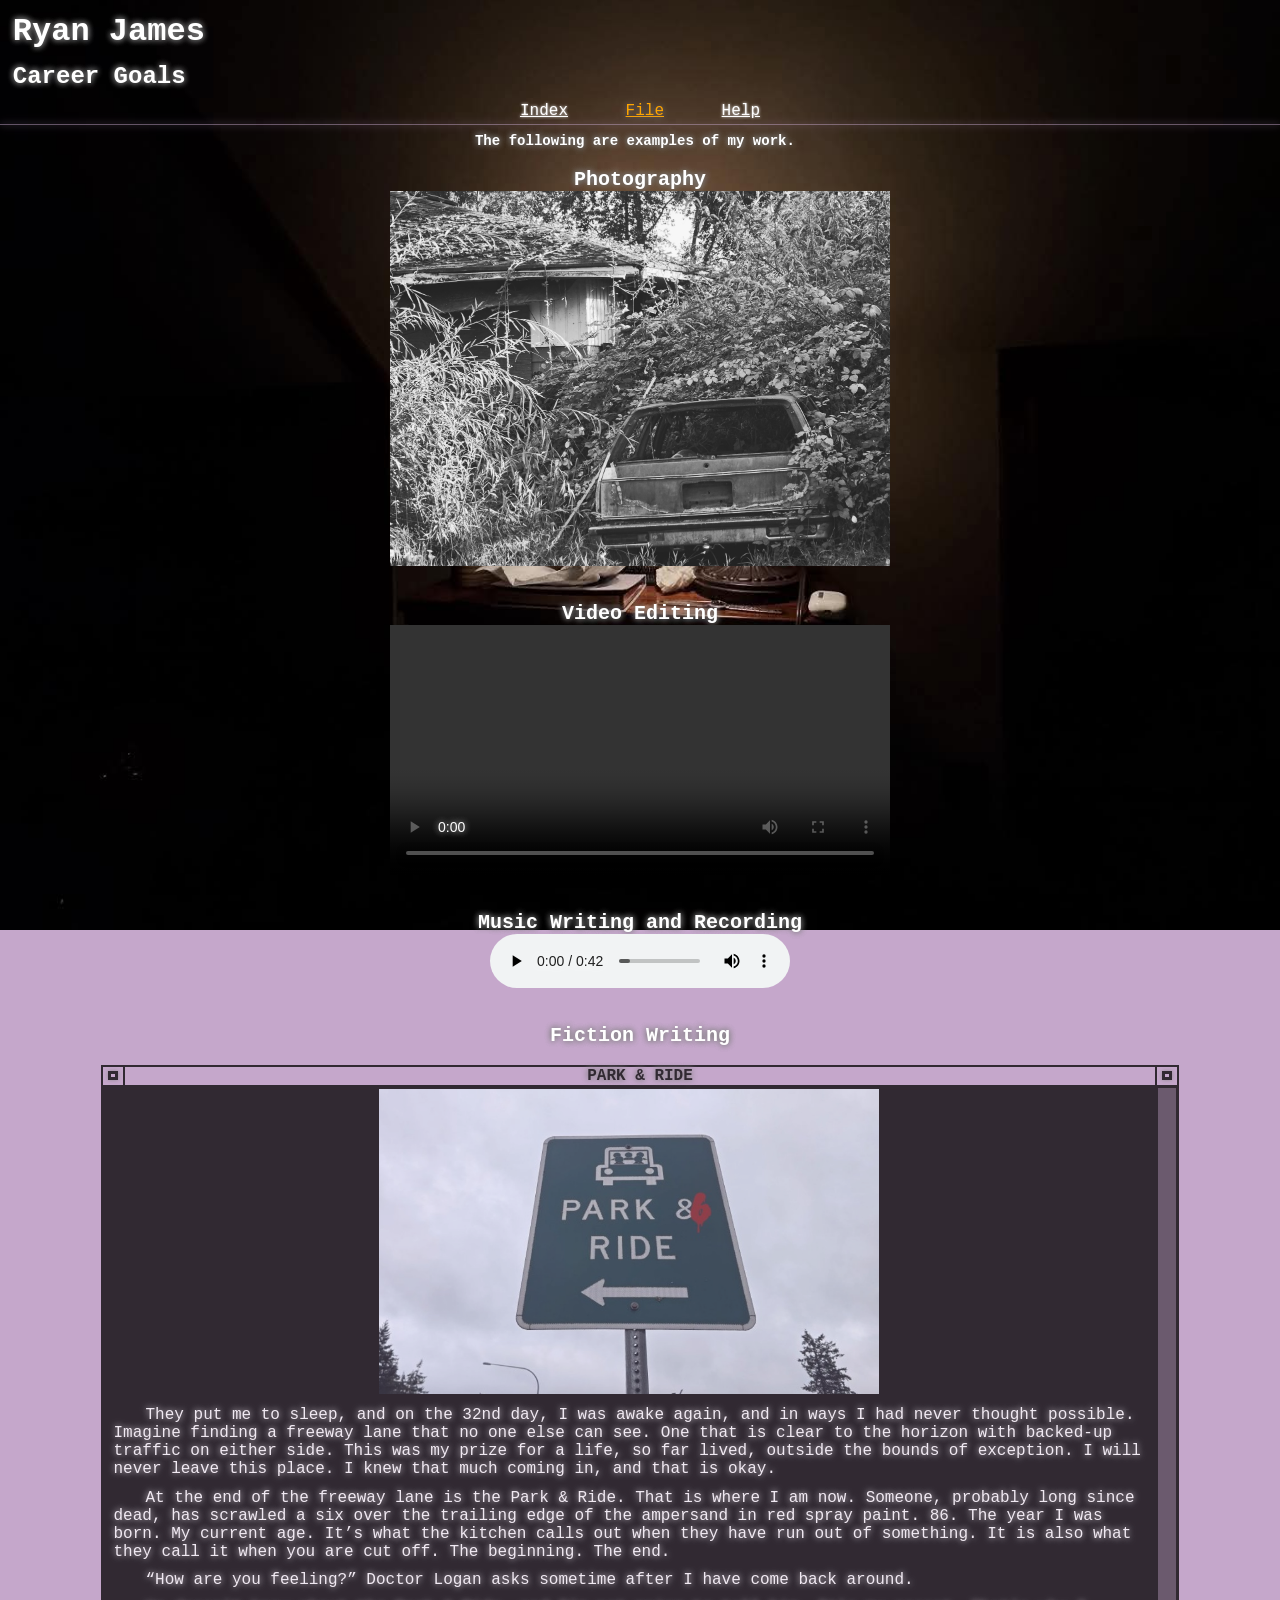
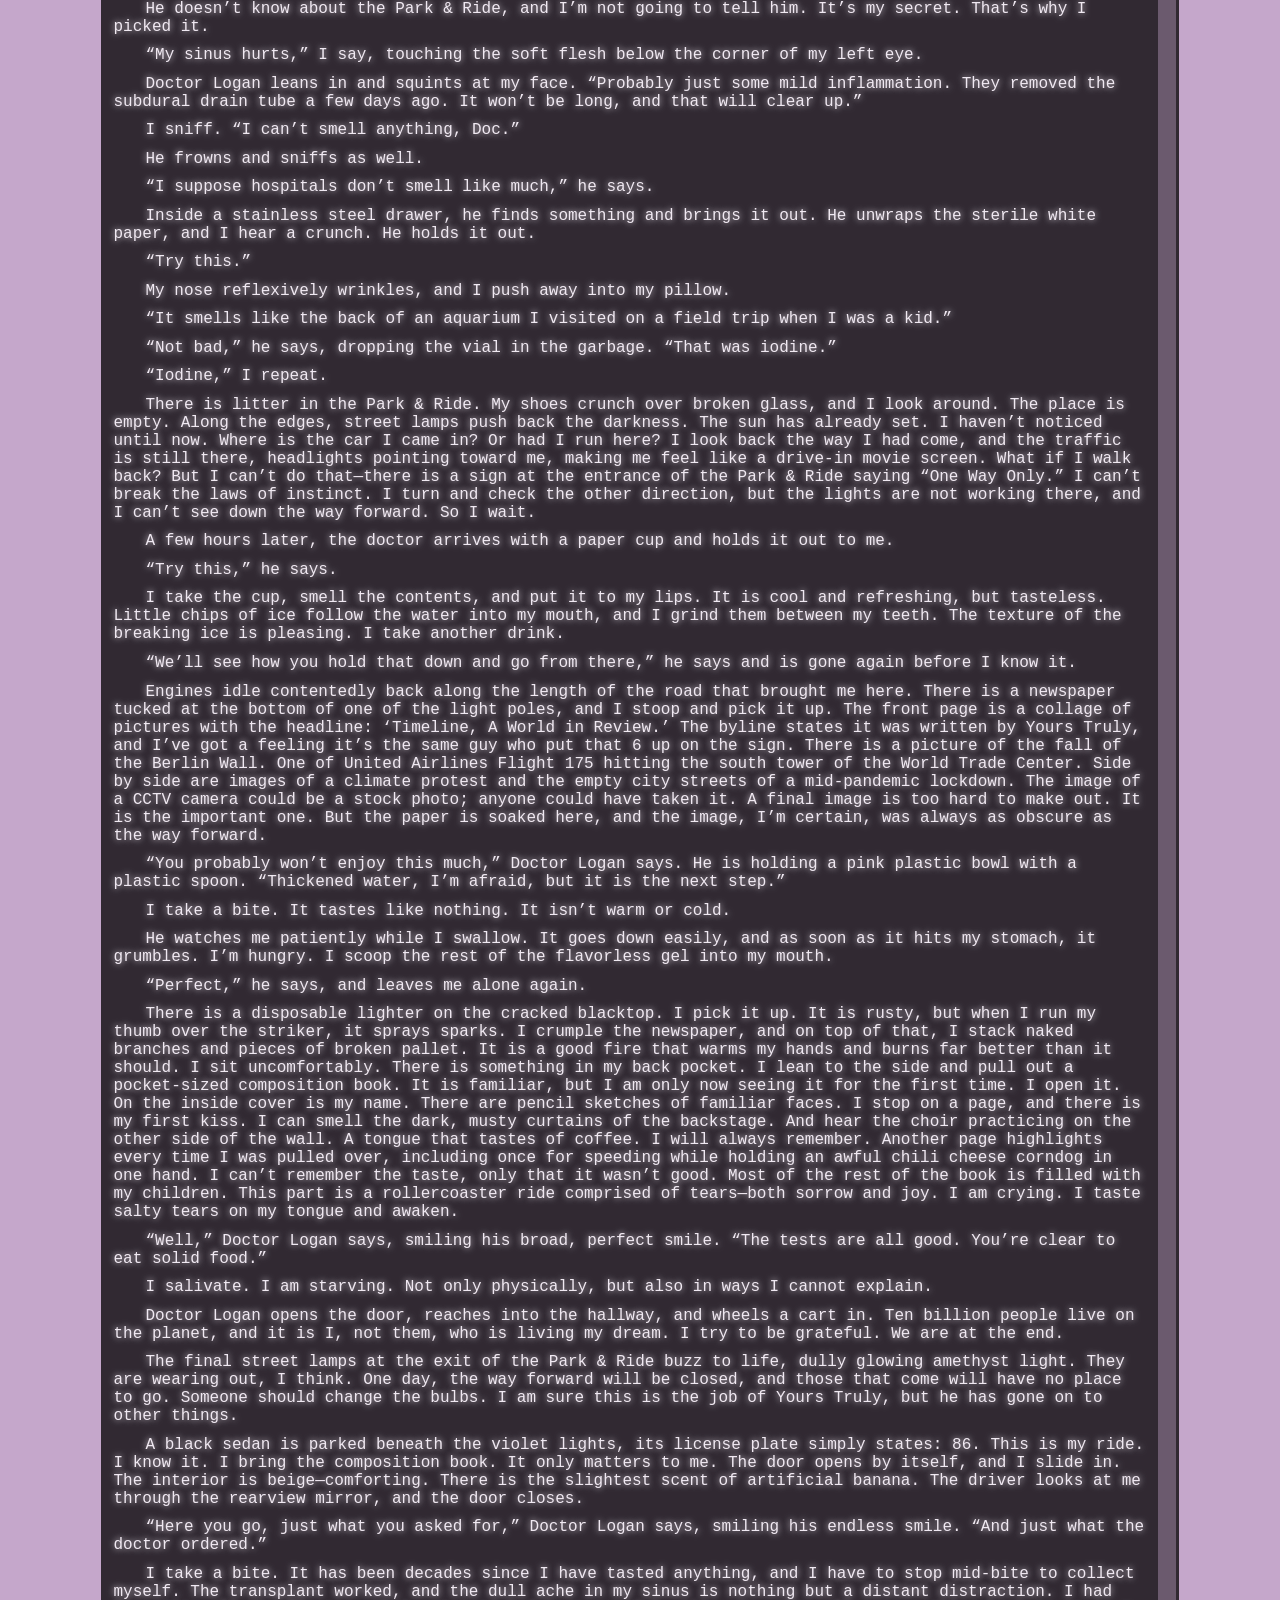
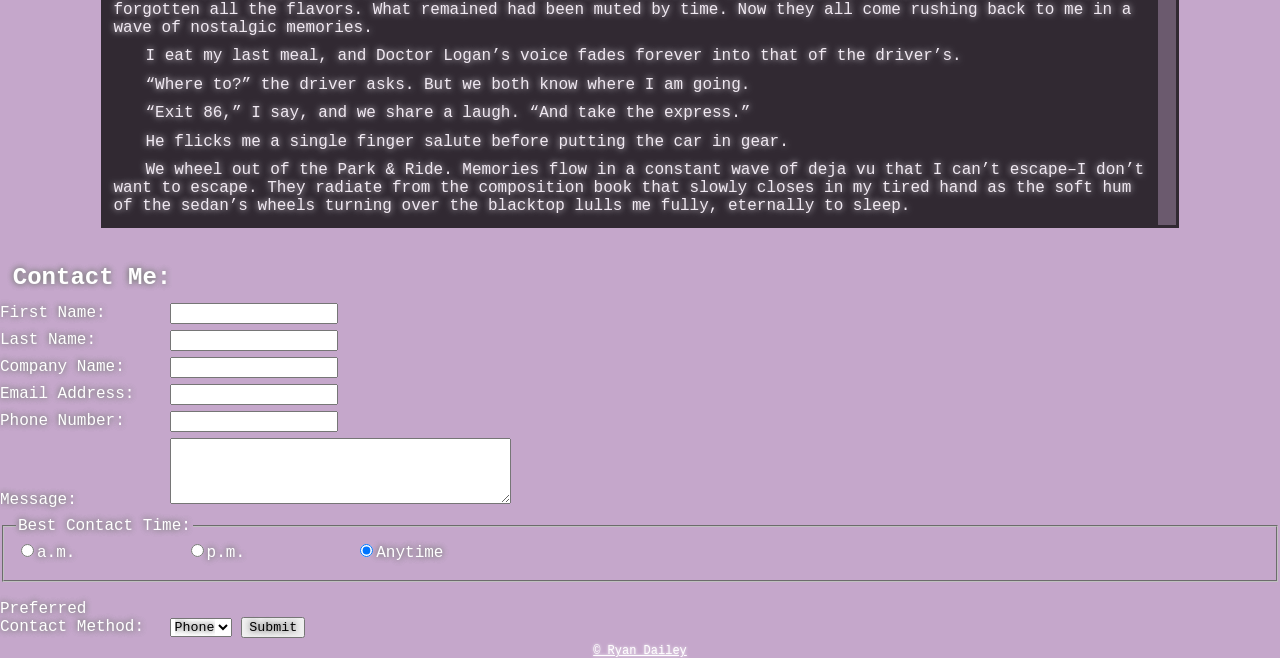
==== file.html @ 660fe062 "Add files via upload" ====
<!DOCTYPE html>
<html lang="en">
	<head>
		<meta charset="UTF-8">
		<meta name="viewport" content="width=device-width, initial-scale=1.0">
		<title>File</title>
		<link rel="stylesheet" href="styles_file.css">
	</head>
	<body>
	<header>
		<h1>Ryan James</h1>
	</header>
		<h2>Career Goals</h2>
				<nav>

				<a href="index.html">Index</a>
				<a href="file.html" class="active">File</a>
				<a href="reui.png">Help</a>
				</nav>
					<hr>
	<main>
	
	<article><div><h3>The following are examples of my work. &nbsp</h3></div></article>
	
	<h4>Photography</h4>
		<img src="witw.jpg" width="500" alt="Broken down car in weeds beside a derelict house">
	<br><br>
	
	
	<h4 class="video-title">Video Editing</h4>
	<video width="500" controls loop>
		<source src="littletrex.mp4" type="video/mp4">
		Your browser does not support this video tag.
		</video>
	
	<br><br>
	<h4>Music Writing and Recording</h4>
	<audio controls>
	<source src="rally.wav" type="audio/wav">
	Your browser does not support the audio element.
	</audio>
	
	<br><br>
	<h4>Fiction Writing</h4>
	<table id="fiction">
	
			<tr class="color">
			<th class="size">
				<div class="interface"></div>
			</th>

			<th class="color">
PARK & RIDE
			</th>
			<th class="size">
				<div class="interface"></div>
			</th>
		</tr>
		<tr>
<td colspan="2"></td>
			<td class="tableaccent" rowspan="3">
			</td>
</tr>

<tr><td colspan="2">
	<img src="par.jpg" width="500" style="display:block; margin:auto;" alt="A park and ride sign with a 6 spray painted over the trailing edge of the ampersand">			</td>
		<tr>
			<td colspan="2">
<p>They put me to sleep, and on the 32nd day, I was awake again, and in ways I had never thought possible. Imagine finding a freeway lane that no one else can see. One that is clear to the horizon with backed-up traffic on either side. This was my prize for a life, so far lived, outside the bounds of exception. I will never leave this place. I knew that much coming in, and that is okay.</p>
<p>At the end of the freeway lane is the Park & Ride. That is where I am now. Someone, probably long since dead, has scrawled a six over the trailing edge of the ampersand in red spray paint. 86. The year I was born. My current age. It’s what the kitchen calls out when they have run out of something. It is also what they call it when you are cut off. The beginning. The end.</p>
<p>“How are you feeling?” Doctor Logan asks sometime after I have come back around.</p>
<p>He doesn’t know about the Park & Ride, and I’m not going to tell him. It’s my secret. That’s why I picked it.</p>
<p>“My sinus hurts,” I say, touching the soft flesh below the corner of my left eye.</p>
<p>Doctor Logan leans in and squints at my face. “Probably just some mild inflammation. They removed the subdural drain tube a few days ago. It won’t be long, and that will clear up.”</p>
<p>I sniff. “I can’t smell anything, Doc.”</p>
<p>He frowns and sniffs as well.</p>
<p>“I suppose hospitals don’t smell like much,” he says.</p>
<p>Inside a stainless steel drawer, he finds something and brings it out. He unwraps the sterile white paper, and I hear a crunch. He holds it out.</p>
<p>“Try this.”</p>
<p>My nose reflexively wrinkles, and I push away into my pillow.</p>
<p>“It smells like the back of an aquarium I visited on a field trip when I was a kid.”</p>
<p>“Not bad,” he says, dropping the vial in the garbage. “That was iodine.”</p>
<p>“Iodine,” I repeat.</p>
<p>There is litter in the Park & Ride. My shoes crunch over broken glass, and I look around. The place is empty. Along the edges, street lamps push back the darkness. The sun has already set. I haven’t noticed until now. Where is the car I came in? Or had I run here? I look back the way I had come, and the traffic is still there, headlights pointing toward me, making me feel like a drive-in movie screen. What if I walk back? But I can’t do that—there is a sign at the entrance of the Park & Ride saying “One Way Only.” I can’t break the laws of instinct. I turn and check the other direction, but the lights are not working there, and I can’t see down the way forward. So I wait.</p>
<p>A few hours later, the doctor arrives with a paper cup and holds it out to me.</p>
<p>“Try this,” he says.</p>
<p>I take the cup, smell the contents, and put it to my lips. It is cool and refreshing, but tasteless. Little chips of ice follow the water into my mouth, and I grind them between my teeth. The texture of the breaking ice is pleasing. I take another drink.</p>
<p>“We’ll see how you hold that down and go from there,” he says and is gone again before I know it.</p>
<p>Engines idle contentedly back along the length of the road that brought me here. There is a newspaper tucked at the bottom of one of the light poles, and I stoop and pick it up. The front page is a collage of pictures with the headline: ‘Timeline, A World in Review.’ The byline states it was written by Yours Truly, and I’ve got a feeling it’s the same guy who put that 6 up on the sign. There is a picture of the fall of the Berlin Wall. One of United Airlines Flight 175 hitting the south tower of the World Trade Center. Side by side are images of a climate protest and the empty city streets of a mid-pandemic lockdown. The image of a CCTV camera could be a stock photo; anyone could have taken it. A final image is too hard to make out. It is the important one. But the paper is soaked here, and the image, I’m certain, was always as obscure as the way forward.</p>
<p>“You probably won’t enjoy this much,” Doctor Logan says. He is holding a pink plastic bowl with a plastic spoon. “Thickened water, I’m afraid, but it is the next step.”</p>
<p>I take a bite. It tastes like nothing. It isn’t warm or cold.</p>
<p>He watches me patiently while I swallow. It goes down easily, and as soon as it hits my stomach, it grumbles. I’m hungry. I scoop the rest of the flavorless gel into my mouth.</p>
<p>“Perfect,” he says, and leaves me alone again.</p>
<p>There is a disposable lighter on the cracked blacktop. I pick it up. It is rusty, but when I run my thumb over the striker, it sprays sparks. I crumple the newspaper, and on top of that, I stack naked branches and pieces of broken pallet. It is a good fire that warms my hands and burns far better than it should. I sit uncomfortably. There is something in my back pocket. I lean to the side and pull out a pocket-sized composition book. It is familiar, but I am only now seeing it for the first time. I open it. On the inside cover is my name. There are pencil sketches of familiar faces. I stop on a page, and there is my first kiss. I can smell the dark, musty curtains of the backstage. And hear the choir practicing on the other side of the wall. A tongue that tastes of coffee. I will always remember. Another page highlights every time I was pulled over, including once for speeding while holding an awful chili cheese corndog in one hand. I can’t remember the taste, only that it wasn’t good. Most of the rest of the book is filled with my children. This part is a rollercoaster ride comprised of tears—both sorrow and joy. I am crying. I taste salty tears on my tongue and awaken.</p>
<p>“Well,” Doctor Logan says, smiling his broad, perfect smile. “The tests are all good. You’re clear to eat solid food.”</p>
<p>I salivate. I am starving. Not only physically, but also in ways I cannot explain.</p>
<p>Doctor Logan opens the door, reaches into the hallway, and wheels a cart in. Ten billion people live on the planet, and it is I, not them, who is living my dream. I try to be grateful. We are at the end.</p>
<p>The final street lamps at the exit of the Park & Ride buzz to life, dully glowing amethyst light. They are wearing out, I think. One day, the way forward will be closed, and those that come will have no place to go. Someone should change the bulbs. I am sure this is the job of Yours Truly, but he has gone on to other things.</p>
<p>A black sedan is parked beneath the violet lights, its license plate simply states: 86. This is my ride. I know it. I bring the composition book. It only matters to me. The door opens by itself, and I slide in. The interior is beige—comforting. There is the slightest scent of artificial banana. The driver looks at me through the rearview mirror, and the door closes.</p>
<p>“Here you go, just what you asked for,” Doctor Logan says, smiling his endless smile. “And just what the doctor ordered.”</p>
<p>I take a bite. It has been decades since I have tasted anything, and I have to stop mid-bite to collect myself. The transplant worked, and the dull ache in my sinus is nothing but a distant distraction. I had forgotten all the flavors. What remained had been muted by time. Now they all come rushing back to me in a wave of nostalgic memories.</p>
<p>I eat my last meal, and Doctor Logan’s voice fades forever into that of the driver’s.</p>
<p>“Where to?” the driver asks. But we both know where I am going.</p>
<p>“Exit 86,” I say, and we share a laugh. “And take the express.”</p>
<p>He flicks me a single finger salute before putting the car in gear.</p>
<p>We wheel out of the Park & Ride. Memories flow in a constant wave of deja vu that I can’t escape–I don’t want to escape. They radiate from the composition book that slowly closes in my tired hand as the soft hum of the sedan’s wheels turning over the blacktop lulls me fully, eternally to sleep.</p>
</td></tr>
			</table>


	</main>
	<section>
	<br>
	<h2>Contact Me:</h2>
	
	<form action="https://wp.zybooks.com/form-viewer.php" method="post">
	
	<label for="firstName">First Name:</label>
	<input type="text" id="firstName" name="firstName" required>
	<br>

	<label for="lastName">Last Name:</label>
	<input type="text" id="lastName" name="lastName" required>
	<Br>
	
	<label for="companyName">Company Name:</label>
	<input type="text" id="companyName" name="companyName" required>
	<br>
	
	<label for="email">Email Address:</label>
	<input type="email" id="email" name="email" required>
	<br>
	
	<label for="phoneNumber">Phone Number:</label>
	<input type="tel" id="phoneNumber" name="phoneNumber" required>
	<br>
	
	<label for="message">Message:</label>
	<textarea id="message" name="message" rows="4" cols="40"></textarea>
	<br>
	
	<fieldset>
		<legend>Best Contact Time:</legend>
		<label><input type="radio" name="contactTime" value="am">a.m.</label>
		<label><input type="radio" name="contactTime" value="pm">p.m.</label>
		<label><input type="radio" name="contactTime" value="anytime" checked>Anytime</label>
	</fieldset>
	<br>
	
	<label for="contactMethod">Preferred Contact Method:</label>
	<select id="contactMethod" name="contactMethod">
		<option value="phoneNumber">Phone</option>
		<option value="email">Email</option>
		<option value="text">Text</option>
		<!--
		<option value="homingPigeon">Homing Pigeon</option>
		-->
	</select>

	
	<button type="submit">Submit</button>
	</form>
	
	</section>

				<footer>
		<a href="mailto:rdail25@wgu.edu">&copy; Ryan Dailey</a>
	</footer>


<!--
C.  Create an HTML-based career goals document that shows your HTML and CSS skills that includes each of the following elements, in no particular order:


•   Basic Structure:
-  / HTML
-  / head
-  / title
-  / body

•   Content Organization:
-  / header
-  / nav
~  / links to other documents in the portfolio
-  / main
-  / footer

•   Text and Content:
-  / image
-  / audio
-  / video
-  / form (contact me)

//Note: action attribute value should be https://wp.zybooks.com/form-viewer.php

~  / first name
~  / last name
~  / company name
~  / email address (type=email)
~  / phone number (type=tel)
~  / message (text area)
~  / best contact time (radio buttons)
   / •   a.m., p.m., anytime
~  / select (single option)
 • /  phone, email, or text
-->

	</body>
</html>
---- styles_file.css ----
.tableaccent {
	width: 10px;
	border: 1px solid black;
	background-color: #4D414F;
	/*no: it would be too much to ask that colspan work on percentages :'( 
	its a total fluke this looks like the rollbar but I wanted it more narrow*/
	/*id*/
}

a:hover {
	color:white;
	text-shadow: 0 0 1px black;
	/*psudo*/
}

a {
	color:white;
	text-shadow: 0 0 6px gray;

}

.active {
	color: orange;
	text-shadow: 0 0 6px gray;
	
}

nav a, footer a, #currentDate {
	color: white;
	text-shadow: 0 0 3px white;
	margin: 0 1.5rem;
}

nav {
	text-align: center;
}

body {
	background-image: url("loricardille.jpg");
	background-size: cover;
	background-position: center;
	background-repeat: no-repeat;
	background-attachment: fixed;
	background-color:#C5A7CB;
	width: 100%;
	height: 100%;
	margin: 0;
	padding: 0;
}

* {
	font-family:"Courier New", Courier, monospace;
	color: white;
	text-shadow: 0 0 6px gray, 0 0 6px gray;
}

h1, h2, h3, ul, li, p {
	margin: 1%;
}

h4 {
	font-family:"Courier New", Courier, monospace;
	font-size: 20px;
	color: white;
	text-shadow: 0 0 6px gray, 0 0 6px gray;
	margin: 0;
	padding: 0;
	text-align: center;
}

header {
	margin: 0;
	padding: 0;
}

footer {
	font-family:"Courier New", Courier, monospace;
	font-size: 12px;
	color: black;
	text-shadow:0 0 6px gray;
	text-align: right;
	display: flex;
	justify-content: space-around;
}

table {
background-color: black;
border: 5px solid #C5A7CB;
/*border-collapse; collapse;  I don't think this is doing anything */
	width: 85%;
	height: 75%;
	opacity: 0.75;
	dispaly: flex;
	position: relative; /*i forgot an i in the word position and spent an hour going insane trying to figure out why the stupid objects wouldn't slot together*/
	z-index: 5;
	margin: 0 auto;
	margin-top: 1%; /* so complicated */

}

td, th {
	padding: 0;
}

.interface {
	width: 4px;
	height: 3px;
	border: 3px solid black;
	background-color: transparent;
	box-shadow: 0 0 4px 0px gray;
	margin: 0 auto; /* this is a bit easier than <center> I suppose */
}

.color {
	background-color: #C5A7CB;
	color: black;
}

.size {
	width: 20px;
	position: relative;
}


article, summary {
	display: flex;
	justify-content: space-around;
	text-align: left;
	font-size: 12px;
	margin: 0;
	padding: 0;
}

hr {
	border: 0;
	height: 1px;
	background-color: #C5A7CB;
	box-shadow: 0 0 6px #C5A7CB, 0 0 12px #7E5E8C;
	opacity: 0.5;
	margin: 4px 0;
}

form label {
	display: inline-block;
	width: 160px;
	margin-bottom: 8px;
}

#contactMethod, #contactMethod option {
	color: black;
}

button {
	color: black;
}

h4 + img, h4 + video, h4 + audio {
	display: block;
	margin-left: auto;
	margin-right: auto;
}

#fiction p {
	text-indent: 2em;
}

mark, ::selection {
	background-color: #C5A7CB;
	color: black;
}

/* attempt 2 correction I must have deleted this while cleaning up the code */
ul {
	list-style-type: square;
}

/*
D.  Create one external CSS stylesheet that is linked to ALL of your HTML pages. Ensure that your CSS includes the following components, in no particular order, each of which is applied to at least one HTML element in Aspects A, B, or C
•  / element selector
•  / class selector
•  / id selector
•  / descendant selector
•  / pseudo-class selector
•  / universal selector
•  / typography (font, color, font-style)
•  / background color
•  / margin, padding, border
•  / list-style properties
*/
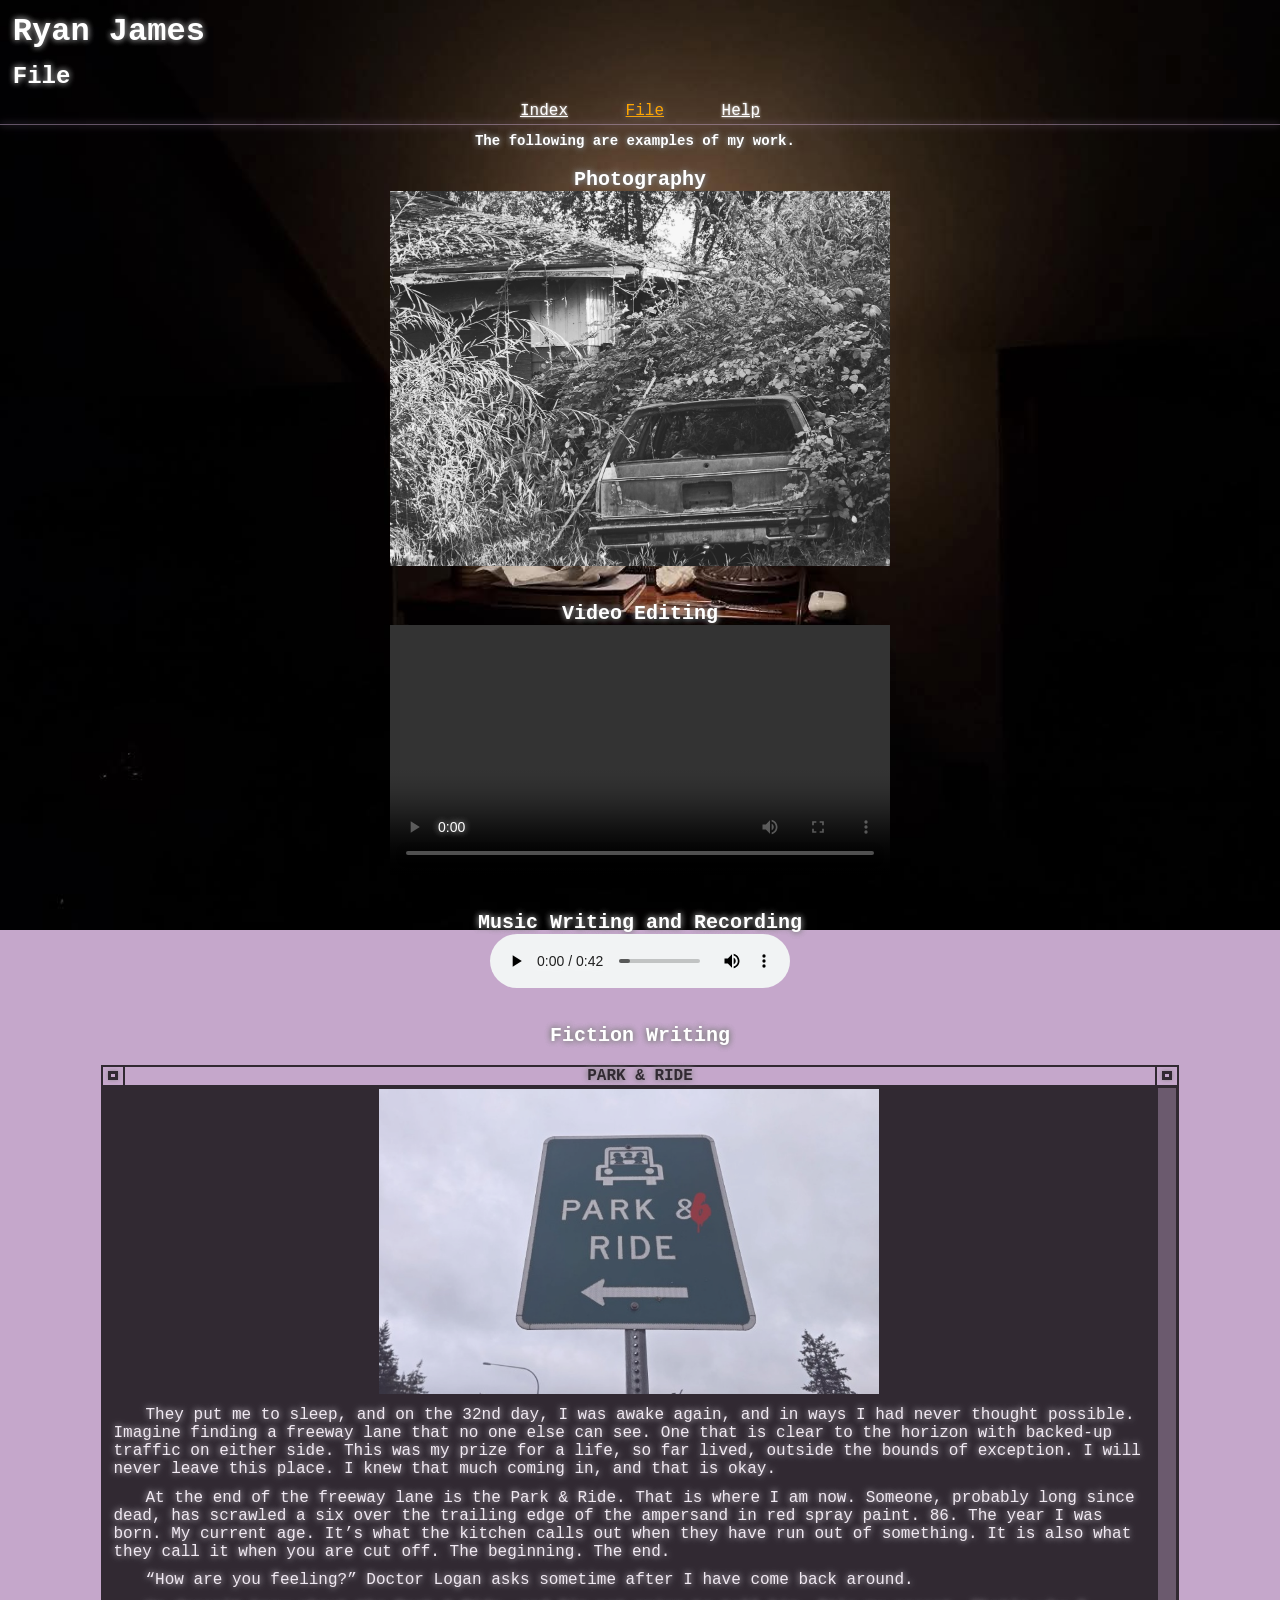
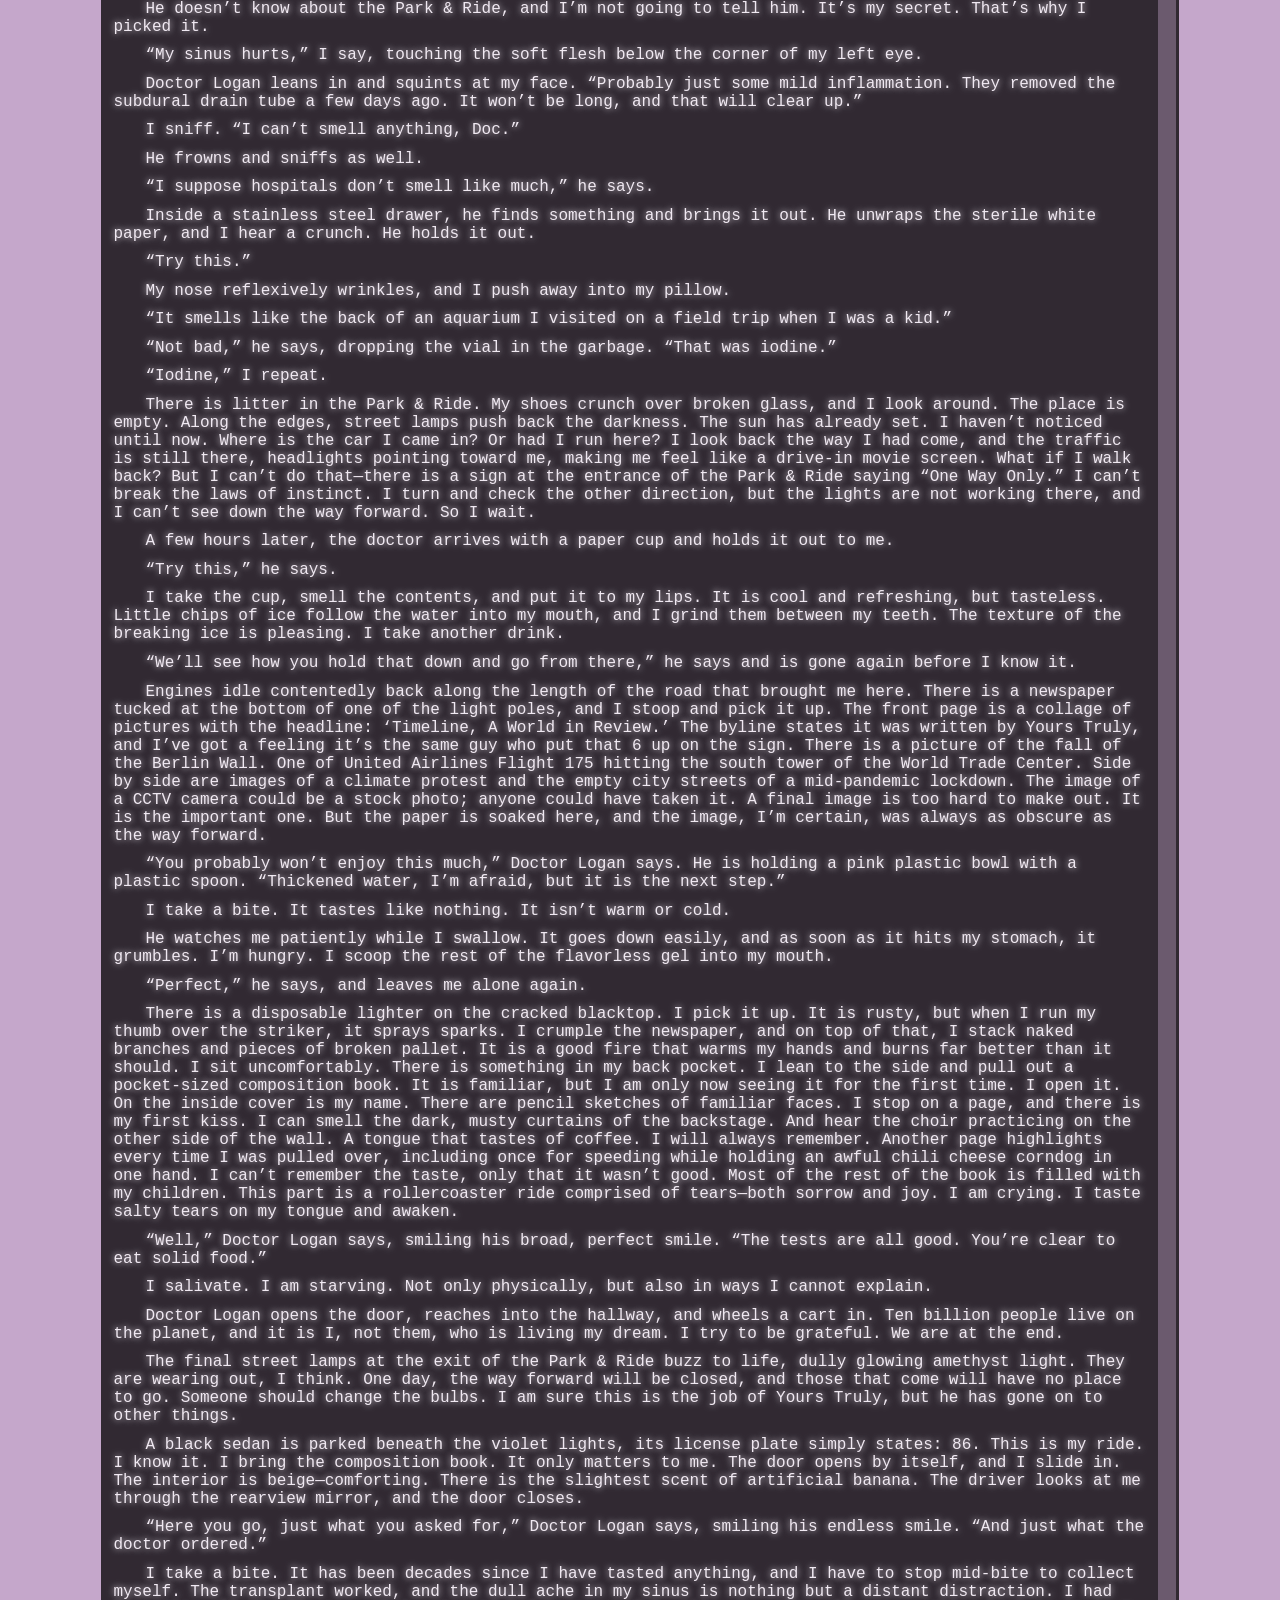
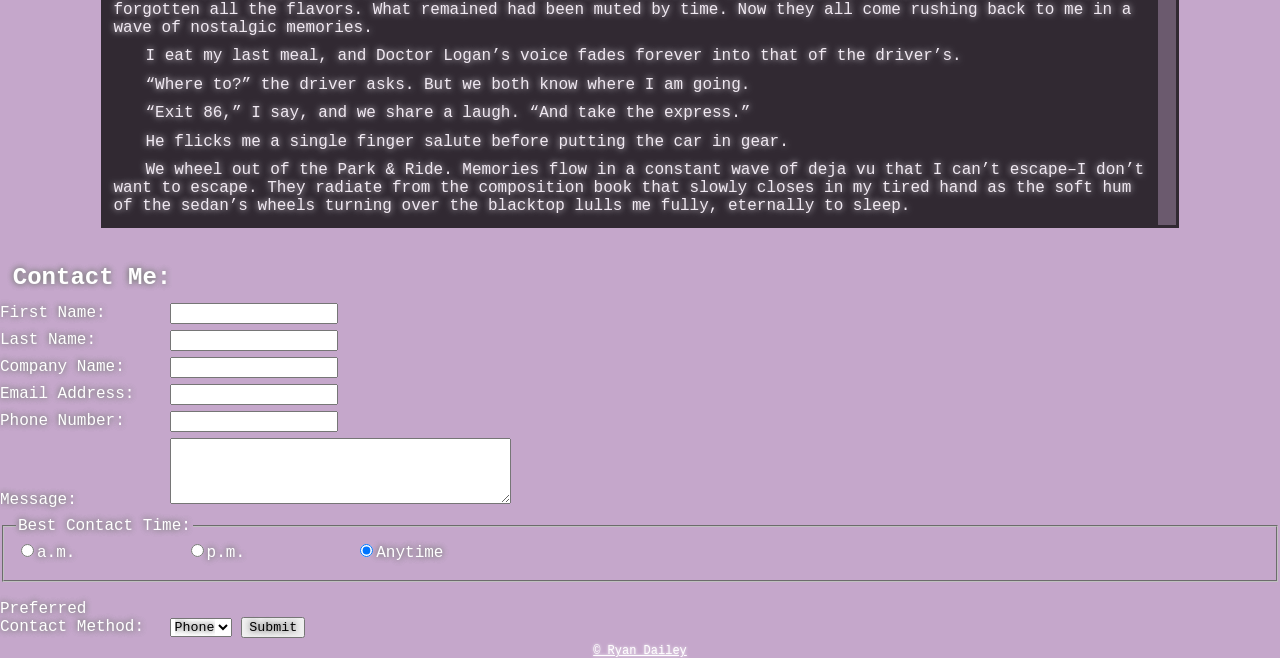
==== commit 9038e4cb: "Update file.html" ====
--- a/file.html
+++ b/file.html
@@ -10,7 +10,7 @@
 	<header>
 		<h1>Ryan James</h1>
 	</header>
-		<h2>Career Goals</h2>
+		<h2>File</h2>
 				<nav>
 
 				<a href="index.html">Index</a>
@@ -206,4 +206,4 @@
 -->
 
 	</body>
-</html>+</html>
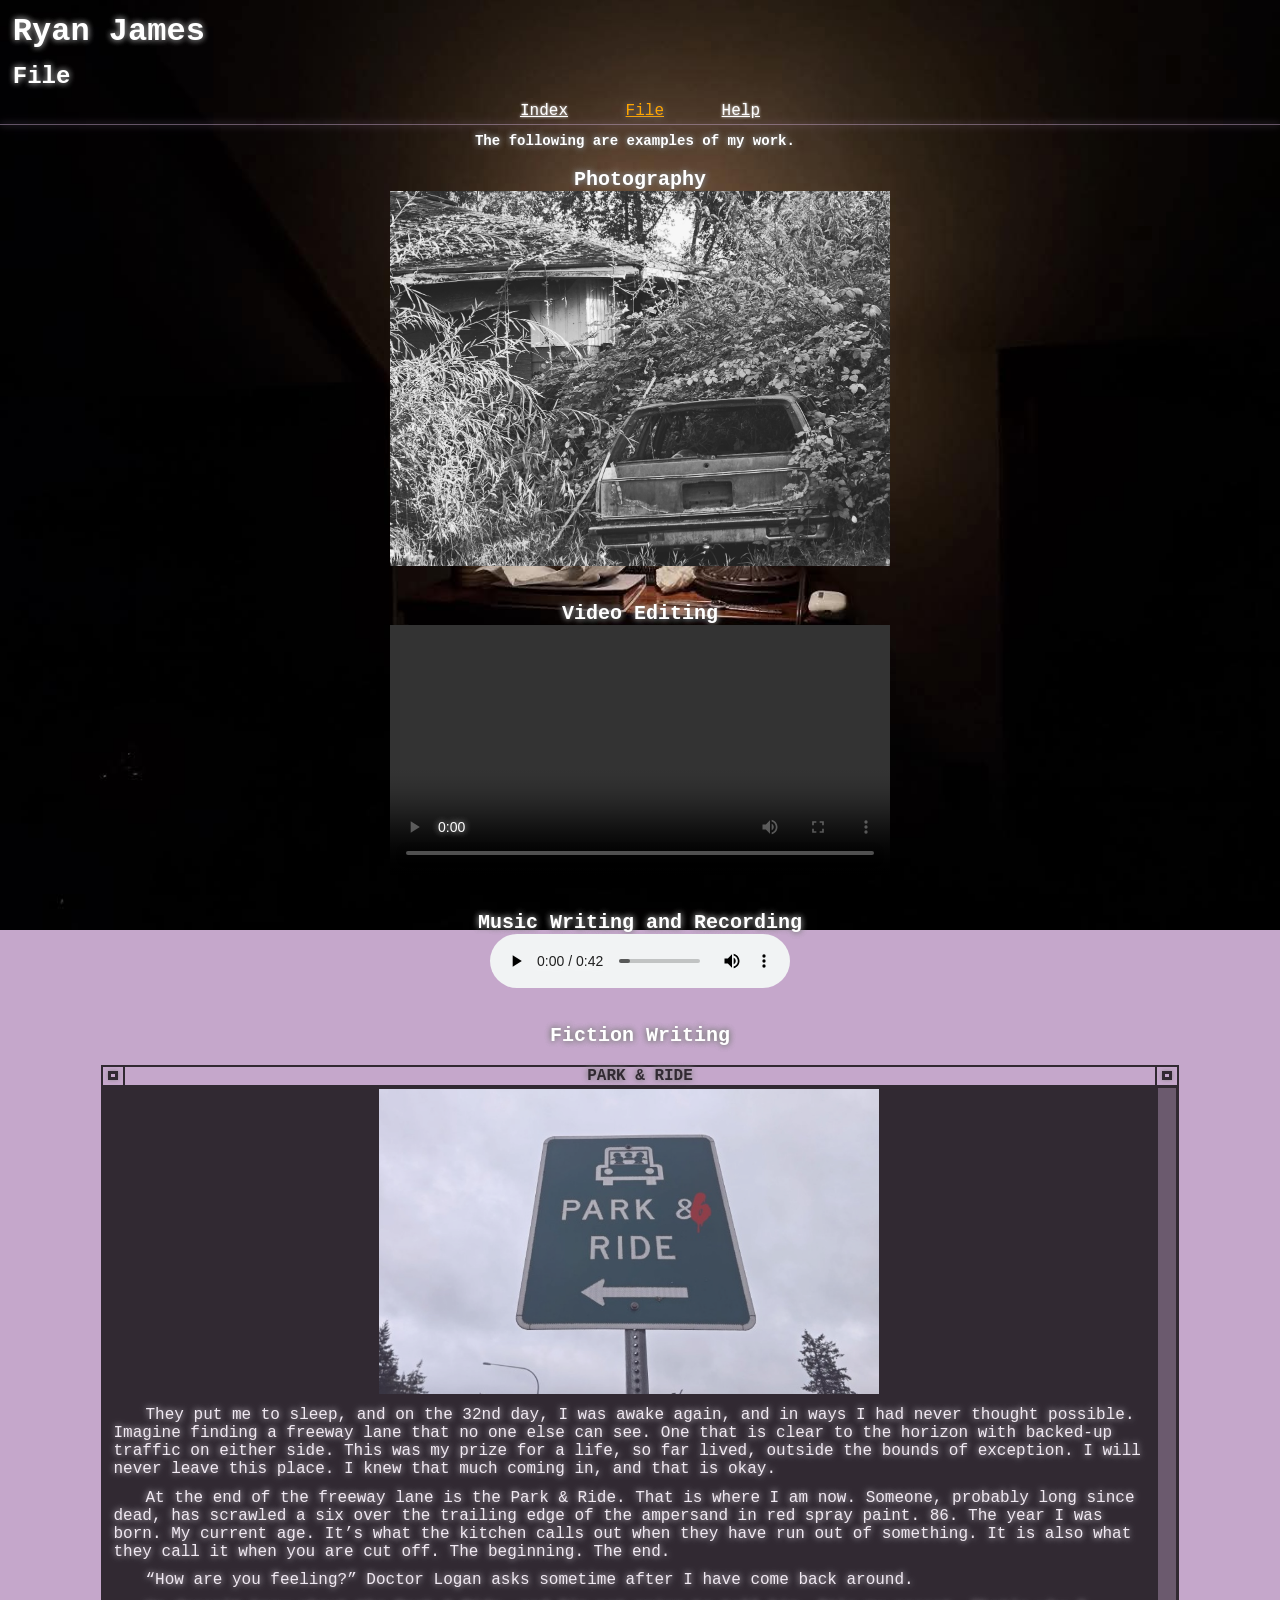
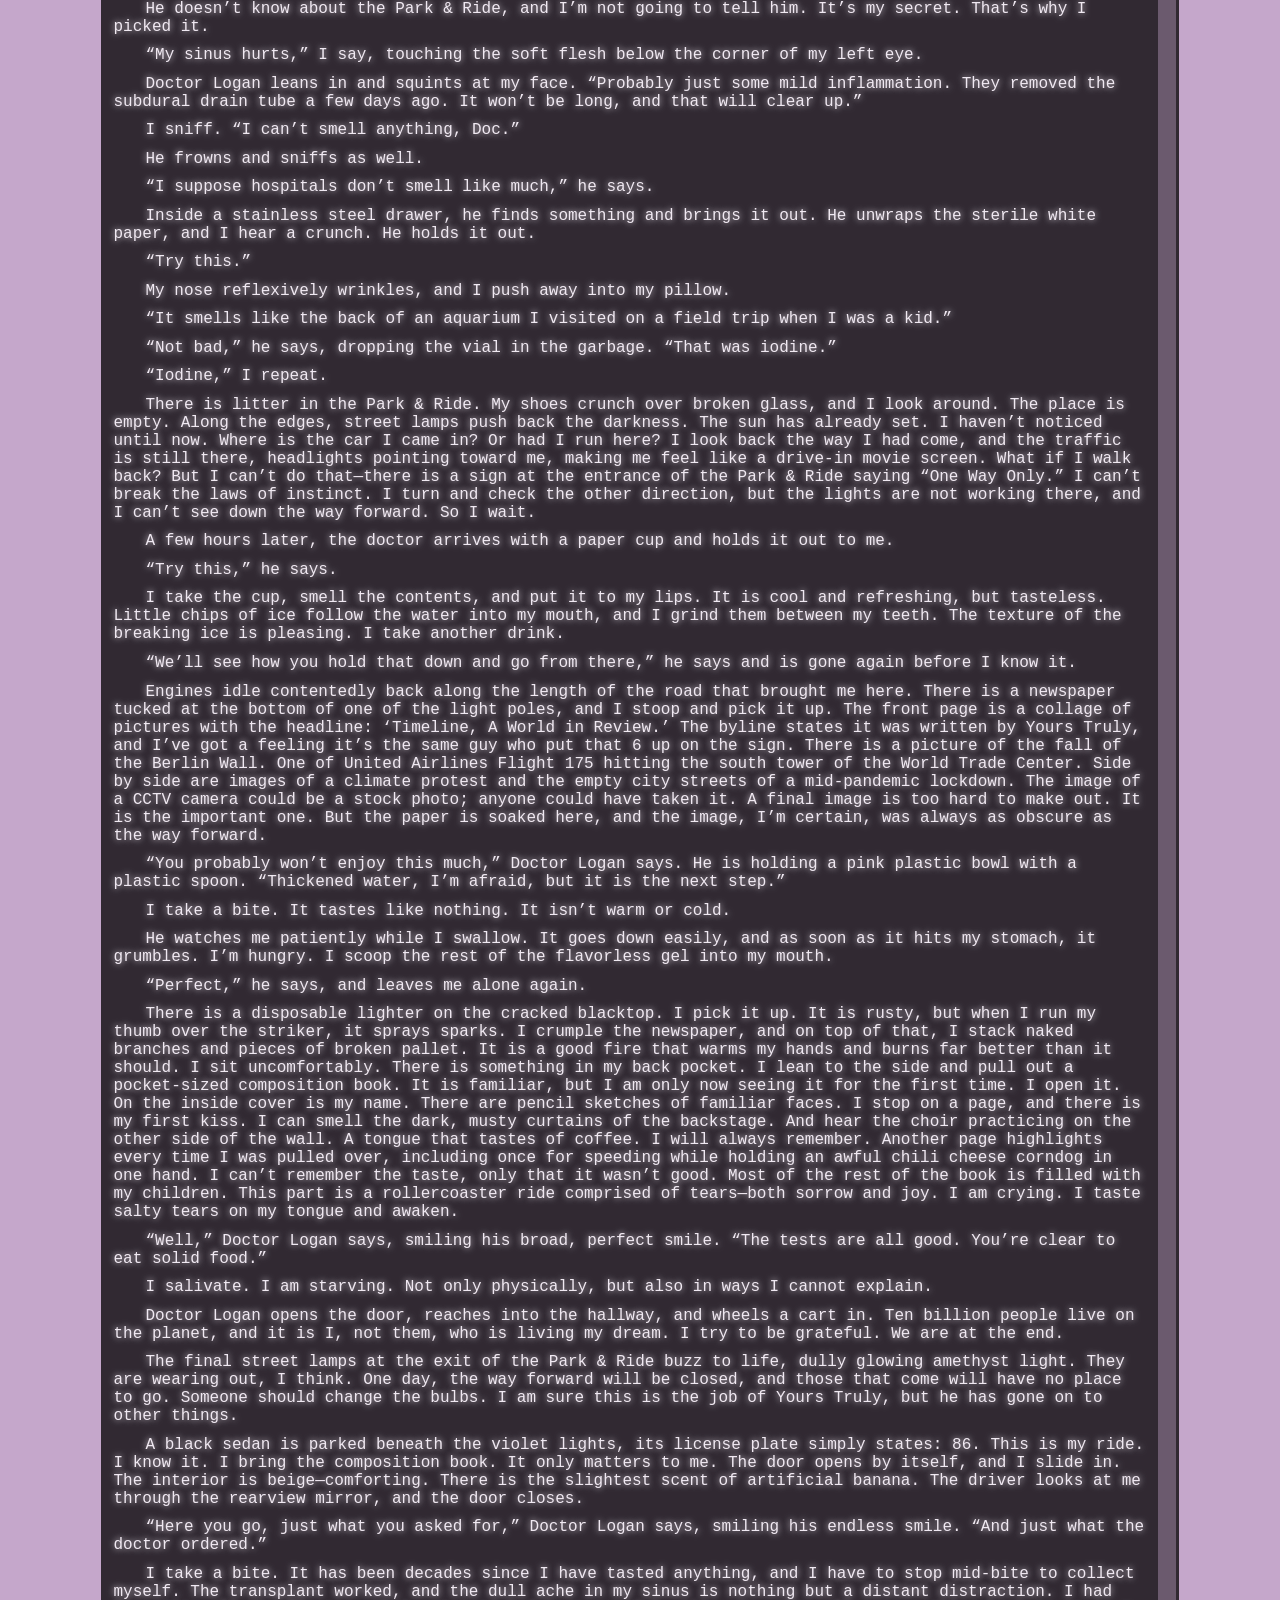
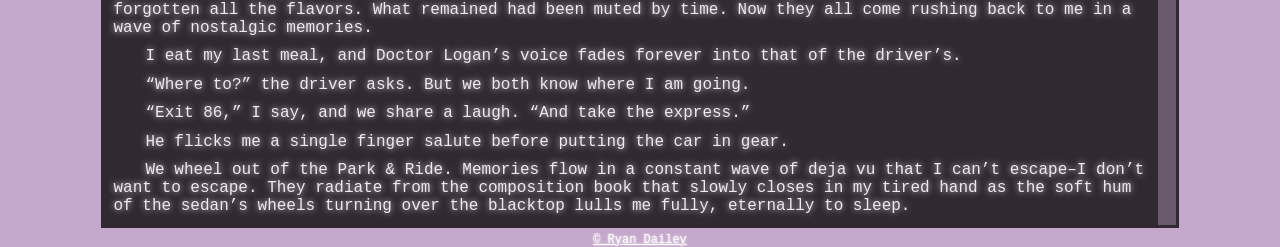
==== commit 2bc7bf48: "Update file.html" ====
--- a/file.html
+++ b/file.html
@@ -109,101 +109,12 @@
 
 
 	</main>
-	<section>
-	<br>
-	<h2>Contact Me:</h2>
 	
-	<form action="https://wp.zybooks.com/form-viewer.php" method="post">
-	
-	<label for="firstName">First Name:</label>
-	<input type="text" id="firstName" name="firstName" required>
-	<br>
-
-	<label for="lastName">Last Name:</label>
-	<input type="text" id="lastName" name="lastName" required>
-	<Br>
-	
-	<label for="companyName">Company Name:</label>
-	<input type="text" id="companyName" name="companyName" required>
-	<br>
-	
-	<label for="email">Email Address:</label>
-	<input type="email" id="email" name="email" required>
-	<br>
-	
-	<label for="phoneNumber">Phone Number:</label>
-	<input type="tel" id="phoneNumber" name="phoneNumber" required>
-	<br>
-	
-	<label for="message">Message:</label>
-	<textarea id="message" name="message" rows="4" cols="40"></textarea>
-	<br>
-	
-	<fieldset>
-		<legend>Best Contact Time:</legend>
-		<label><input type="radio" name="contactTime" value="am">a.m.</label>
-		<label><input type="radio" name="contactTime" value="pm">p.m.</label>
-		<label><input type="radio" name="contactTime" value="anytime" checked>Anytime</label>
-	</fieldset>
-	<br>
-	
-	<label for="contactMethod">Preferred Contact Method:</label>
-	<select id="contactMethod" name="contactMethod">
-		<option value="phoneNumber">Phone</option>
-		<option value="email">Email</option>
-		<option value="text">Text</option>
-		<!--
-		<option value="homingPigeon">Homing Pigeon</option>
-		-->
-	</select>
-
-	
-	<button type="submit">Submit</button>
-	</form>
-	
-	</section>
 
 				<footer>
 		<a href="mailto:rdail25@wgu.edu">&copy; Ryan Dailey</a>
 	</footer>
 
 
-<!--
-C.  Create an HTML-based career goals document that shows your HTML and CSS skills that includes each of the following elements, in no particular order:
-
-
-•   Basic Structure:
--  / HTML
--  / head
--  / title
--  / body
-
-•   Content Organization:
--  / header
--  / nav
-~  / links to other documents in the portfolio
--  / main
--  / footer
-
-•   Text and Content:
--  / image
--  / audio
--  / video
--  / form (contact me)
-
-//Note: action attribute value should be https://wp.zybooks.com/form-viewer.php
-
-~  / first name
-~  / last name
-~  / company name
-~  / email address (type=email)
-~  / phone number (type=tel)
-~  / message (text area)
-~  / best contact time (radio buttons)
-   / •   a.m., p.m., anytime
-~  / select (single option)
- • /  phone, email, or text
--->
-
 	</body>
 </html>
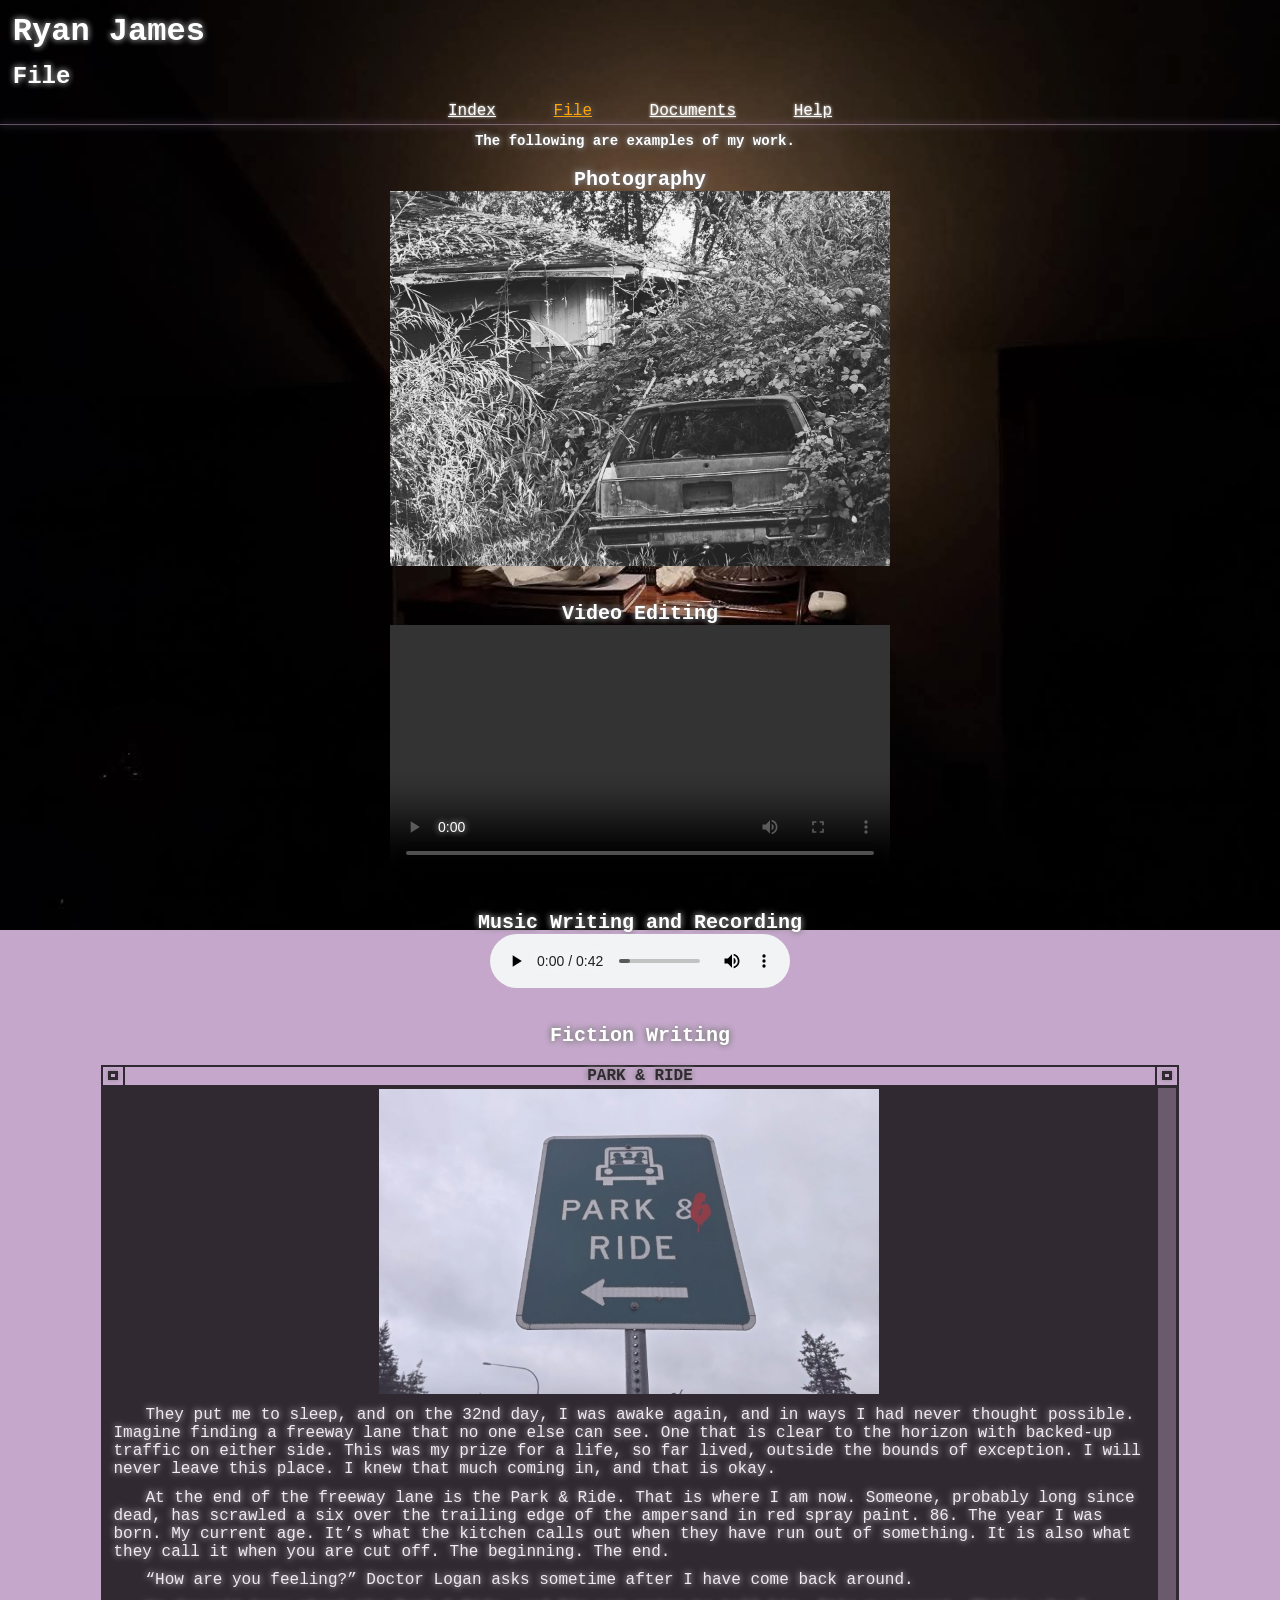
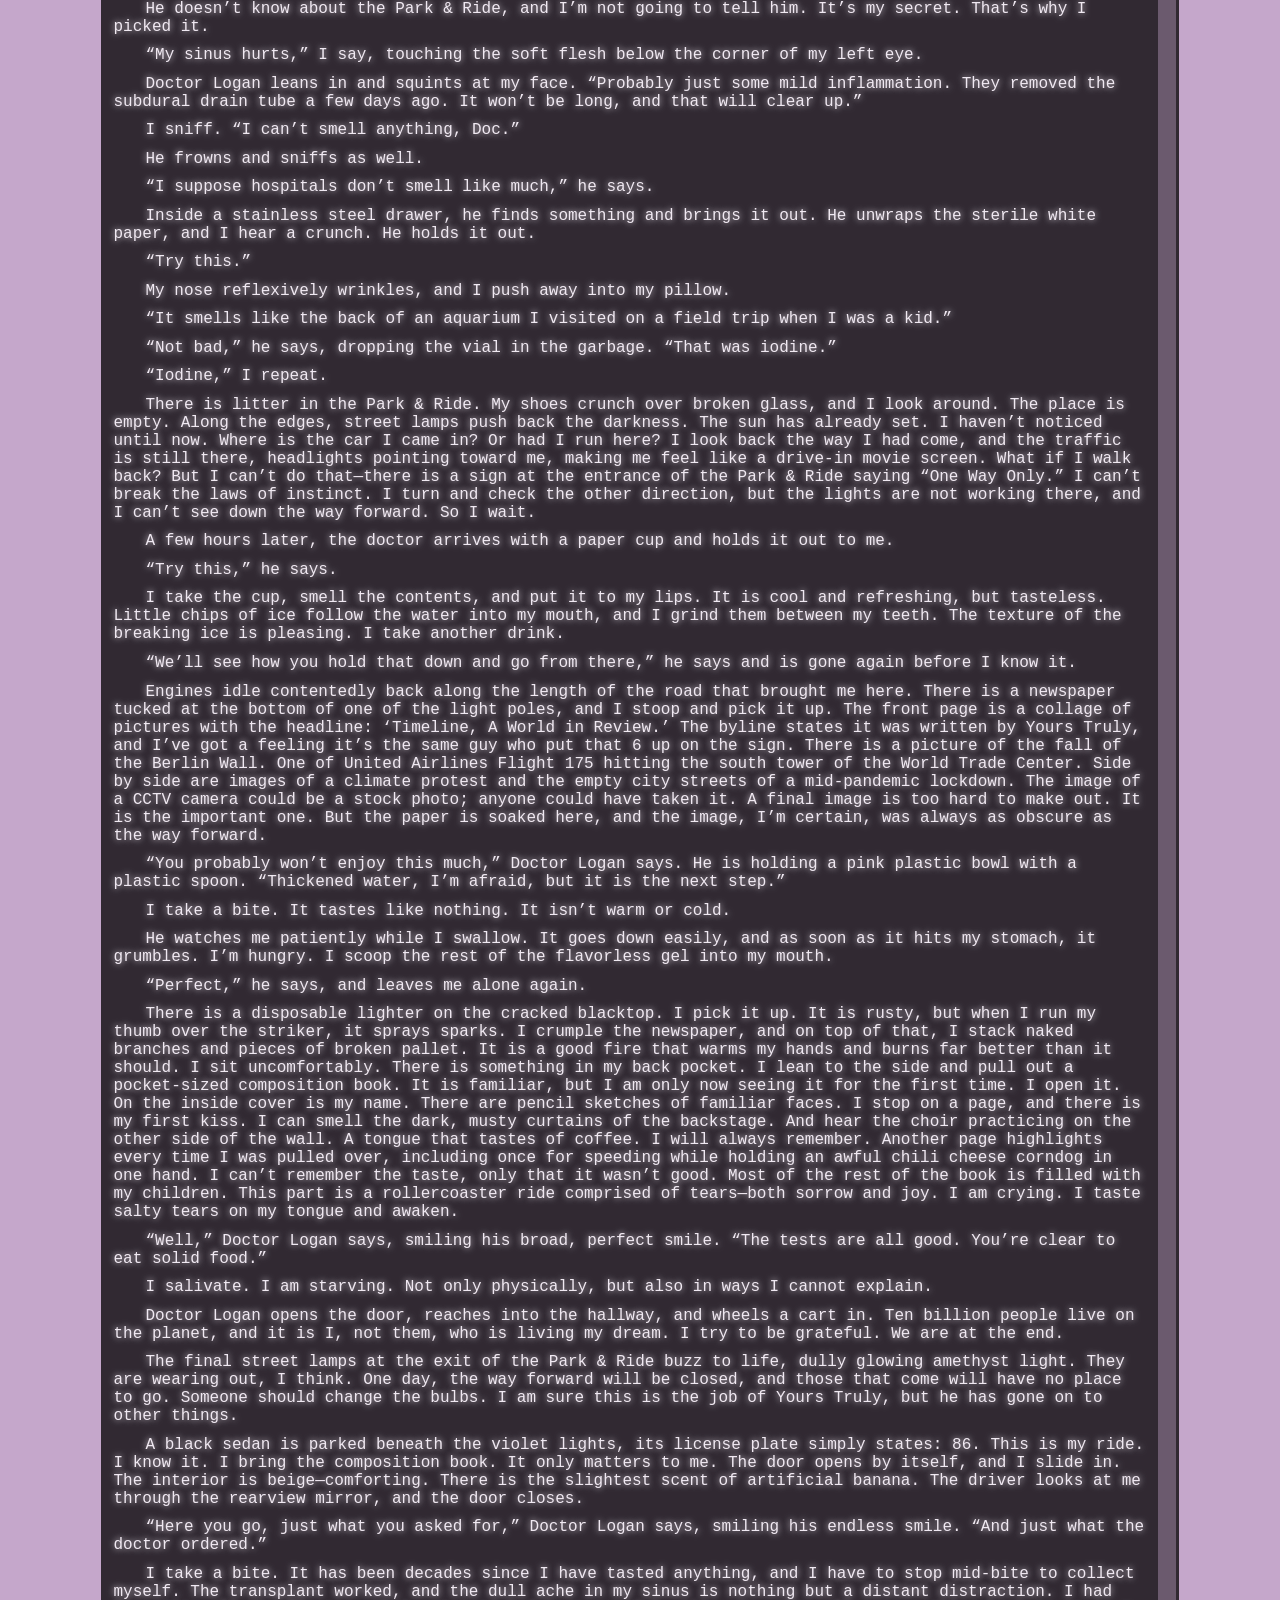
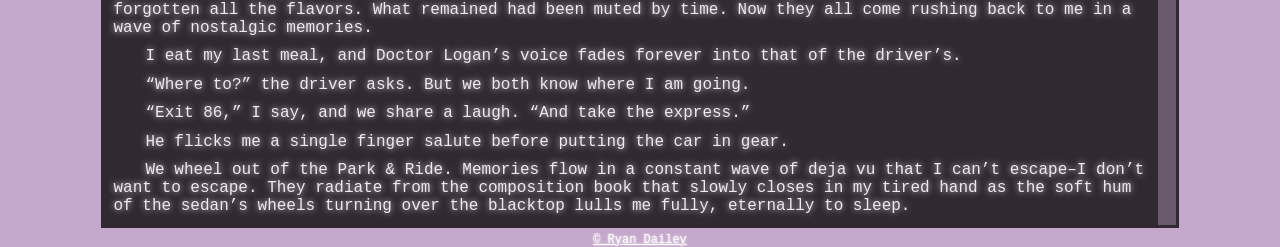
==== commit 5bcfba74: "Update file.html" ====
--- a/file.html
+++ b/file.html
@@ -15,6 +15,7 @@
 
 				<a href="index.html">Index</a>
 				<a href="file.html" class="active">File</a>
+				<a href="https://rjamesdailey.com">Documents</a>
 				<a href="reui.png">Help</a>
 				</nav>
 					<hr>
